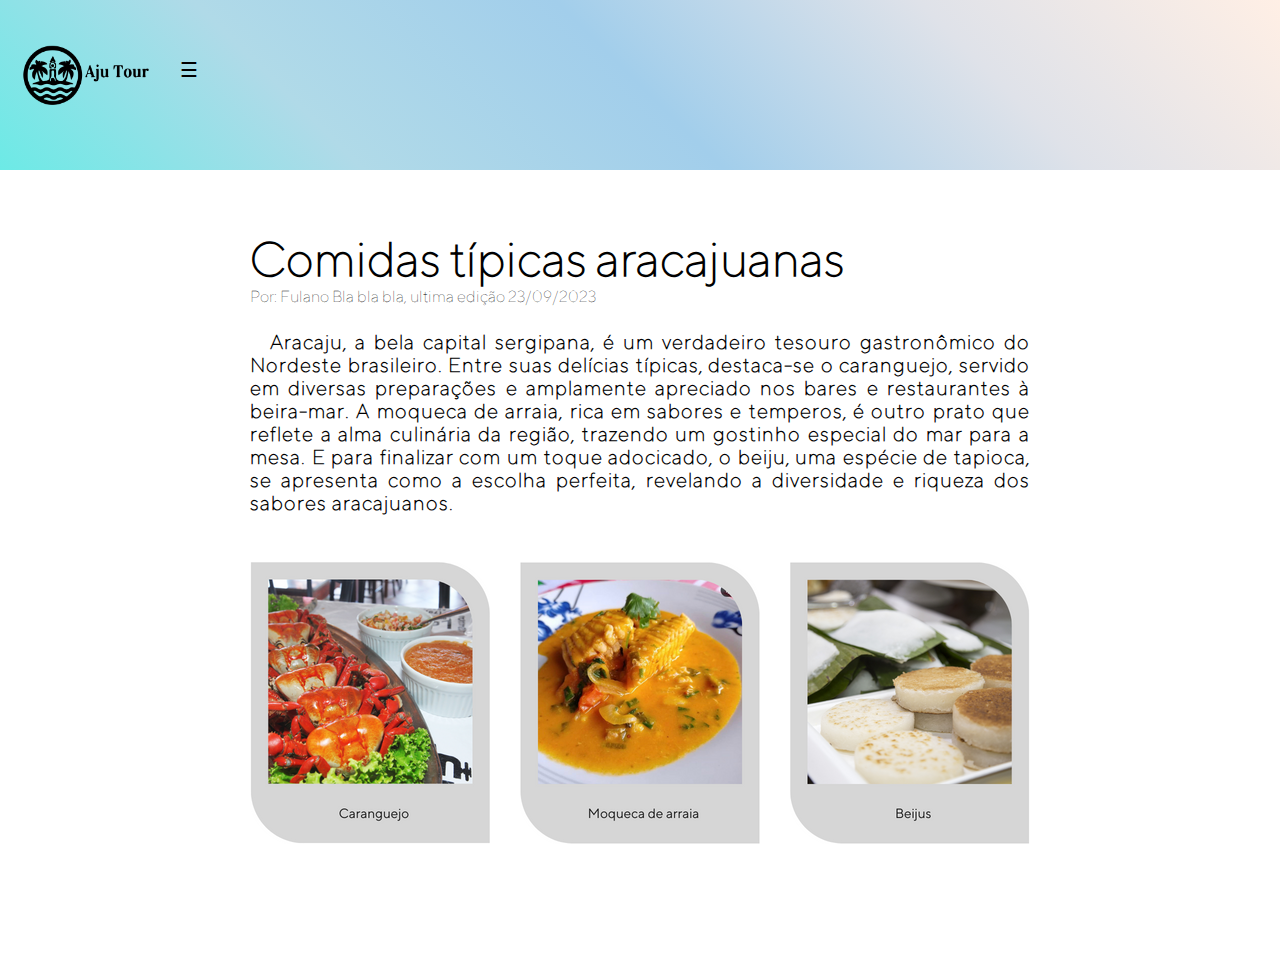
==== comidas.html @ 593bafe4 "comidas" ====
<!DOCTYPE html>
<html lang="pt-BR">
  <head>
    <meta charset="UTF-8" />
    <meta name="viewport" content="width=device-width, initial-scale=1.0" />
    <link rel="stylesheet" href="./assets/comidas.css" />
    <title>Comidas típicas</title>
  </head>
  <body>
    <header>
      <div class="cabecalho">
        <div class="logo">
          <img
            src="assets/images/logo.png"
            alt="logo"
            width="150"
            height="150"
          />
        </div>
        <nav class="navbar">
          <span class="menu-icon" onclick="toggleMenu()">☰</span>
          <ul class="navbar-items">
            <li class="nav-item" style="transition-delay: 0.2s">
              <a href="index.html">Inicio</a>
            </li>
            <li class="nav-item" style="transition-delay: 0.4s">
              <a href="comidas.html"> Atrações </a>
            </li>
            <li class="nav-item" style="transition-delay: 0.6s">Sobre nós</li>
            <li class="nav-item" style="transition-delay: 0.8s">Contato</li>
          </ul>
        </nav>
      </div>
    </header>

    <main>
      <div>
        <h1>Comidas típicas aracajuanas</h1>
        <p>Por: Fulano Bla bla bla, ultima edição 23/09/2023</p>
      </div>

      <div class="description">
        <span class="indent">Aracaju</span>, a bela capital sergipana, é um
        verdadeiro tesouro gastronômico do Nordeste brasileiro. Entre suas
        delícias típicas, destaca-se o caranguejo, servido em diversas
        preparações e amplamente apreciado nos bares e restaurantes à beira-mar.
        A moqueca de arraia, rica em sabores e temperos, é outro prato que
        reflete a alma culinária da região, trazendo um gostinho especial do mar
        para a mesa. E para finalizar com um toque adocicado, o beiju, uma
        espécie de tapioca, se apresenta como a escolha perfeita, revelando a
        diversidade e riqueza dos sabores aracajuanos.
      </div>

      <div class="fotos">
        <div>
          <img
            src="./assets/images/img-comidas/carangueijo.png"
            alt="carangueijo"
          />
        </div>

        <div>
          <img
            src="./assets/images/img-comidas/moqueca.png"
            alt="carangueijo"
          />
        </div>

        <div>
          <img src="./assets/images/img-comidas/beijus.png" alt="carangueijo" />
        </div>
      </div>
    </main>

    <script>
      function toggleMenu() {
        const navbarItems = document.querySelector(".navbar-items");
        if (navbarItems.classList.contains("active")) {
          navbarItems.classList.remove("active");
        } else {
          navbarItems.classList.add("active");
        }
      }
    </script>
  </body>
</html>
---- assets/comidas.css ----
@font-face {
    font-family: 'TT Norms';
    src: url('./fonts/TTNorms-Regular.otf') format('opentype');
    src: url('./fonts/TTNorms-Light.otf') format('opentype');
    src: url('./fonts/TTNorms-Thin.otf') format('opentype');
}


* {
    margin: 0;
    padding: 0;
    box-sizing: border-box;
    font-family: 'TT Norms', sans-serif;
}

header {
    background: linear-gradient(45deg, #6CEAE6, #B0DAE8, #A2CEEB, #DFE2E9, #FFEFE5);

    display: flex;
    align-items: center;
}

h1{
    font-size: 48px;
}

main {
    padding: 60px 250px;
}

.indent {
    margin-left: 20px;
}

.description {
    margin: 24px auto;

    font-weight: 600;
    color: black;
    font-size: 20px;
    letter-spacing: 1px;
    text-align: justify;
}

.fotos {
    display: flex;
    justify-content: space-between;

    margin: 48px auto;
}

/* navbar  */

.navbar {
    display: flex;
    align-items: center;
    padding: 10px 20px;
    background-color: transparent;
}

.menu-icon {
    color: rgb(0, 0, 0);
    cursor: pointer;
    font-size: 20px;
}

.navbar-items {
    display: flex;
    list-style-type: none;
    padding: 0;
    margin: 0;
    flex-direction: row;
    gap: 20px;
    overflow: hidden;
    max-width: 0;
    transition: max-width 1s linear;
    font-size: 20px;
}

.navbar-items.active {
    max-width: 1000px;
}

.navbar-items li {
    opacity: 0;
    color: rgb(0, 0, 0);
    cursor: pointer;
    transition: opacity 0.5s ease;
}

.navbar-items.active li {
    opacity: 1;
}

a {
    color: rgb(0, 0, 0);
    text-decoration: none;
}

.navbar-items li:hover, a:hover {
    text-decoration: underline;
}


.cabecalho {
    background-color: transparent;
    color: white;
    display: flex;
    align-items: center;
    padding: 10px;
}


.navbar-items {
    list-style: none;
    padding: 0;
    display: flex;
    align-items: center;
}


.menu-icon {
    cursor: pointer;
    margin-bottom: 30px;
}


.navbar-items > .nav-item {
    transition-delay: 0.2s;
    margin-left: 20px;
    margin-bottom: 30px;
    font-weight: 300;
}

.logo {
    display: flex;
    align-items: center;
}

/* navbar end  */
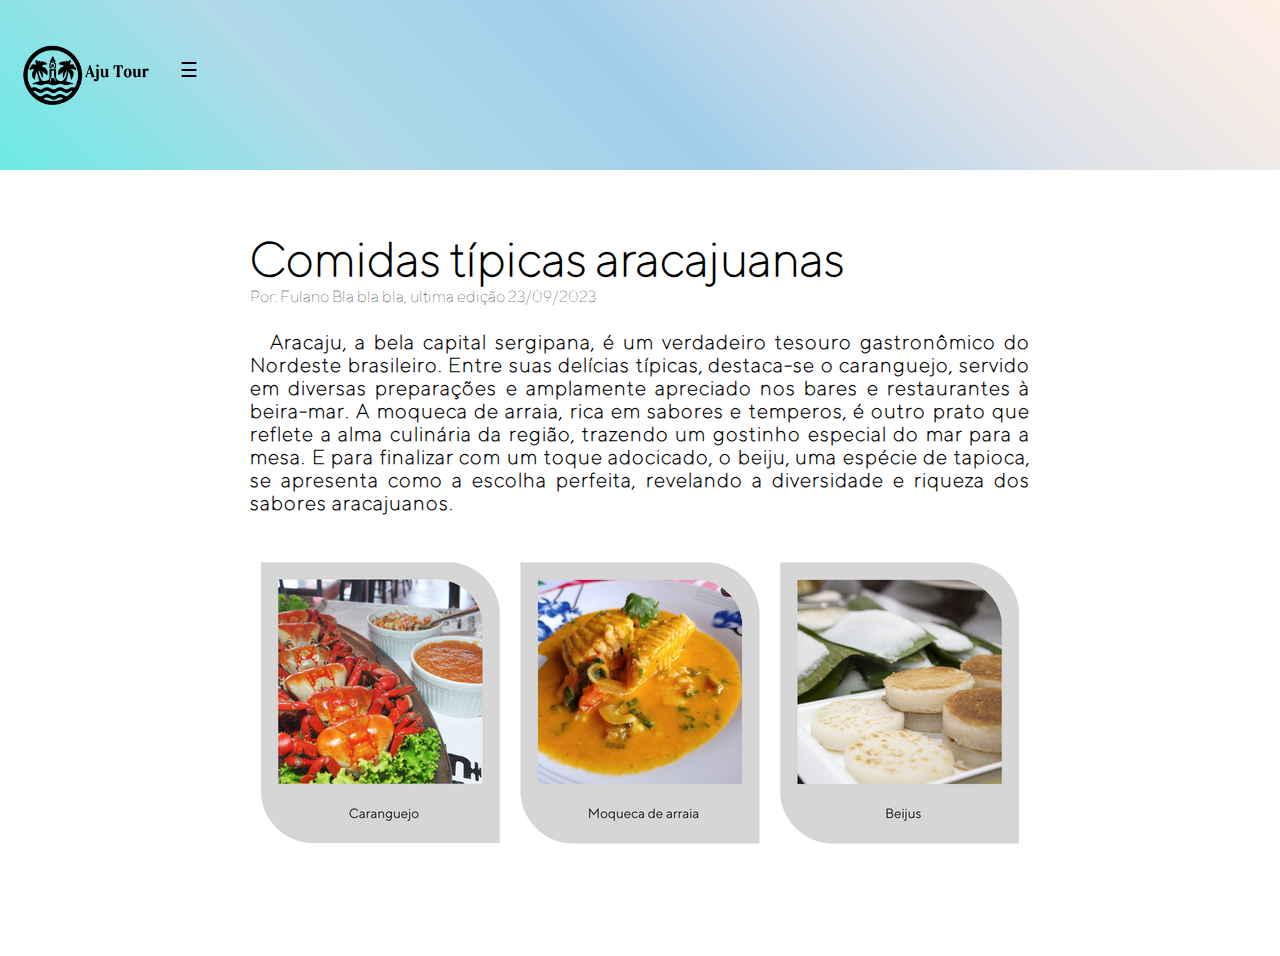
==== commit f8bbbe37: "commit final" ====
--- a/comidas.html
+++ b/comidas.html
@@ -20,14 +20,12 @@
         <nav class="navbar">
           <span class="menu-icon" onclick="toggleMenu()">☰</span>
           <ul class="navbar-items">
-            <li class="nav-item" style="transition-delay: 0.2s">
-              <a href="index.html">Inicio</a>
-            </li>
-            <li class="nav-item" style="transition-delay: 0.4s">
-              <a href="comidas.html"> Atrações </a>
-            </li>
-            <li class="nav-item" style="transition-delay: 0.6s">Sobre nós</li>
-            <li class="nav-item" style="transition-delay: 0.8s">Contato</li>
+
+            <li class="nav-item" style="transition-delay: 0.2s; "><a href="/index.html" style="text-decoration: none;">Início</a></li>
+            <li class="nav-item" style="transition-delay: 0.4s;"><a href="/index.html#atracoes-section" style="text-decoration: none;">Atrações</a></li>
+            <li class="nav-item" style="transition-delay: 0.6s;"><a href="/index.html#sobrenos" style="text-decoration: none;">Sobre nós</a></li>
+            <li class="nav-item" style="transition-delay: 0.8s;"><a class="contato" style="text-decoration: none;"
+                    href="/index.html#sectioncontato">Contato</a></li>
           </ul>
         </nav>
       </div>
--- a/assets/comidas.css
+++ b/assets/comidas.css
@@ -44,8 +44,7 @@
 
 .fotos {
     display: flex;
-    justify-content: space-between;
-
+    justify-content: space-around;
     margin: 48px auto;
 }
 
